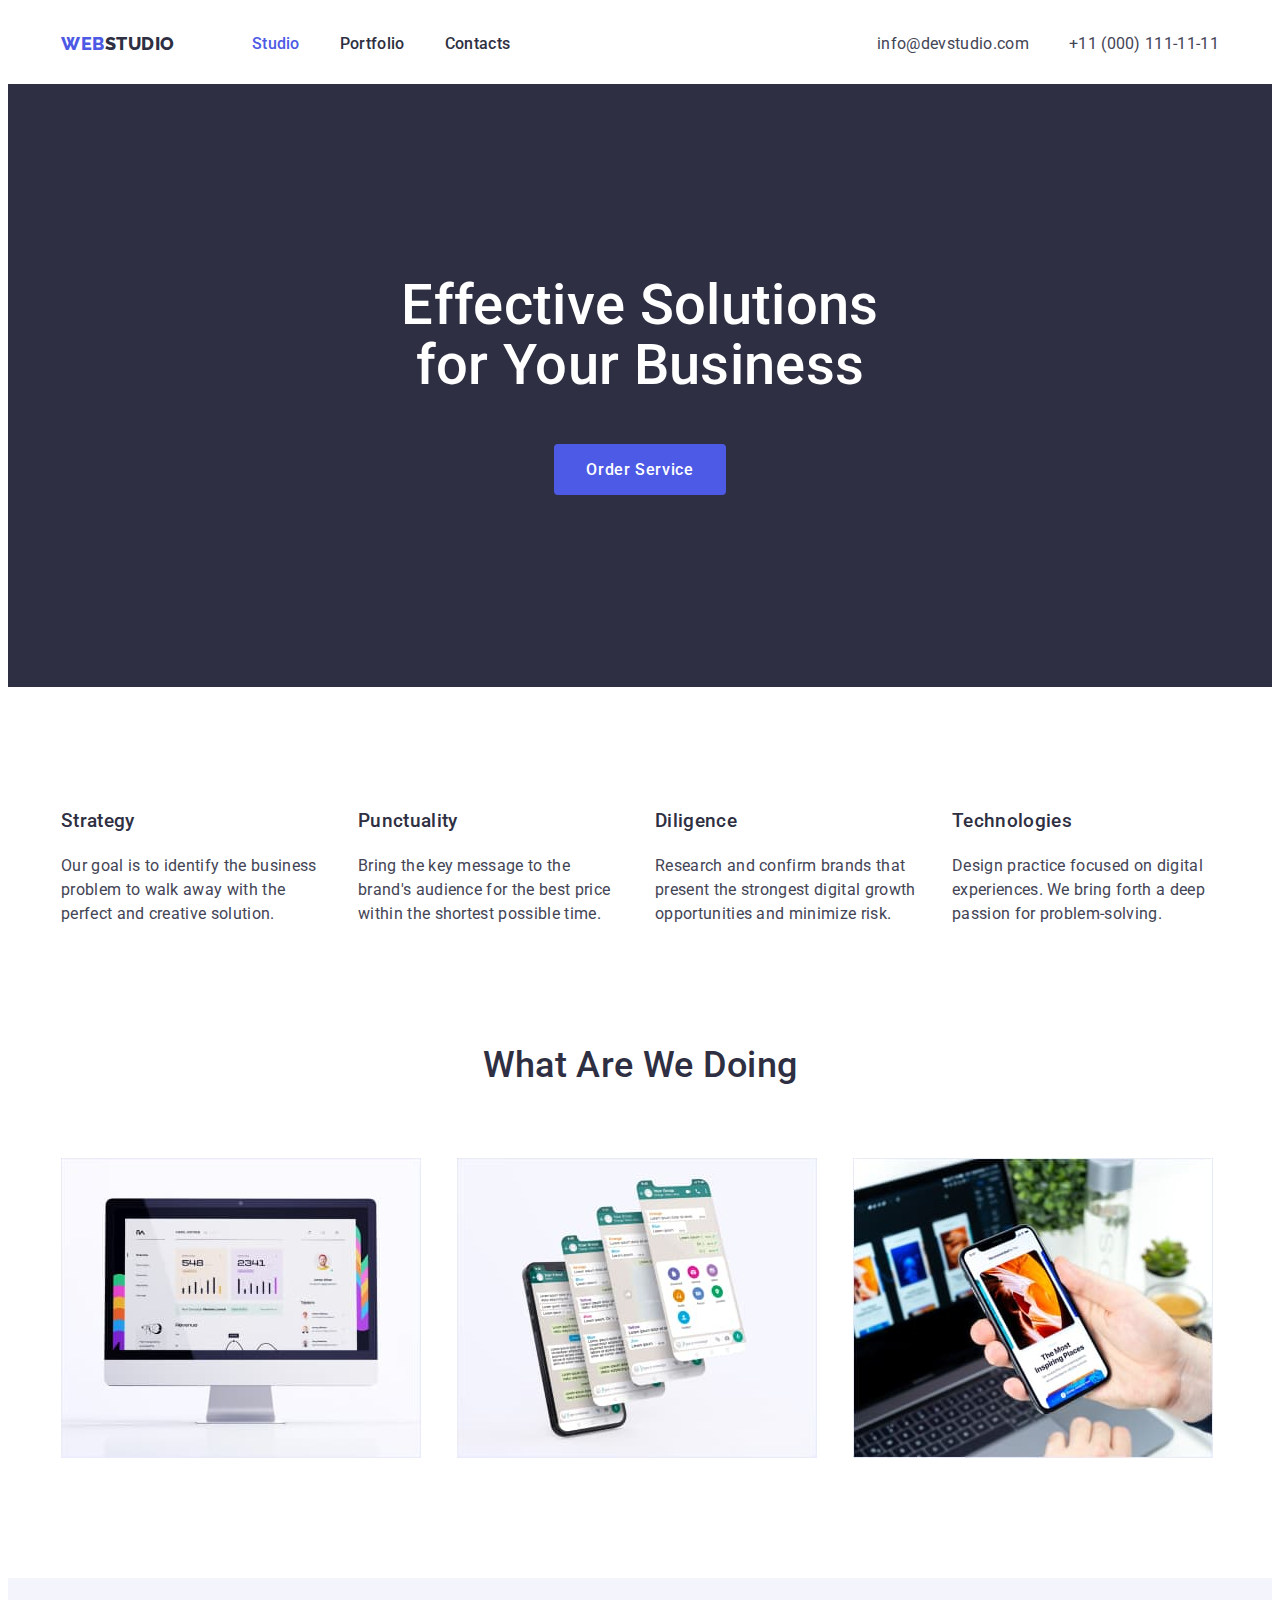
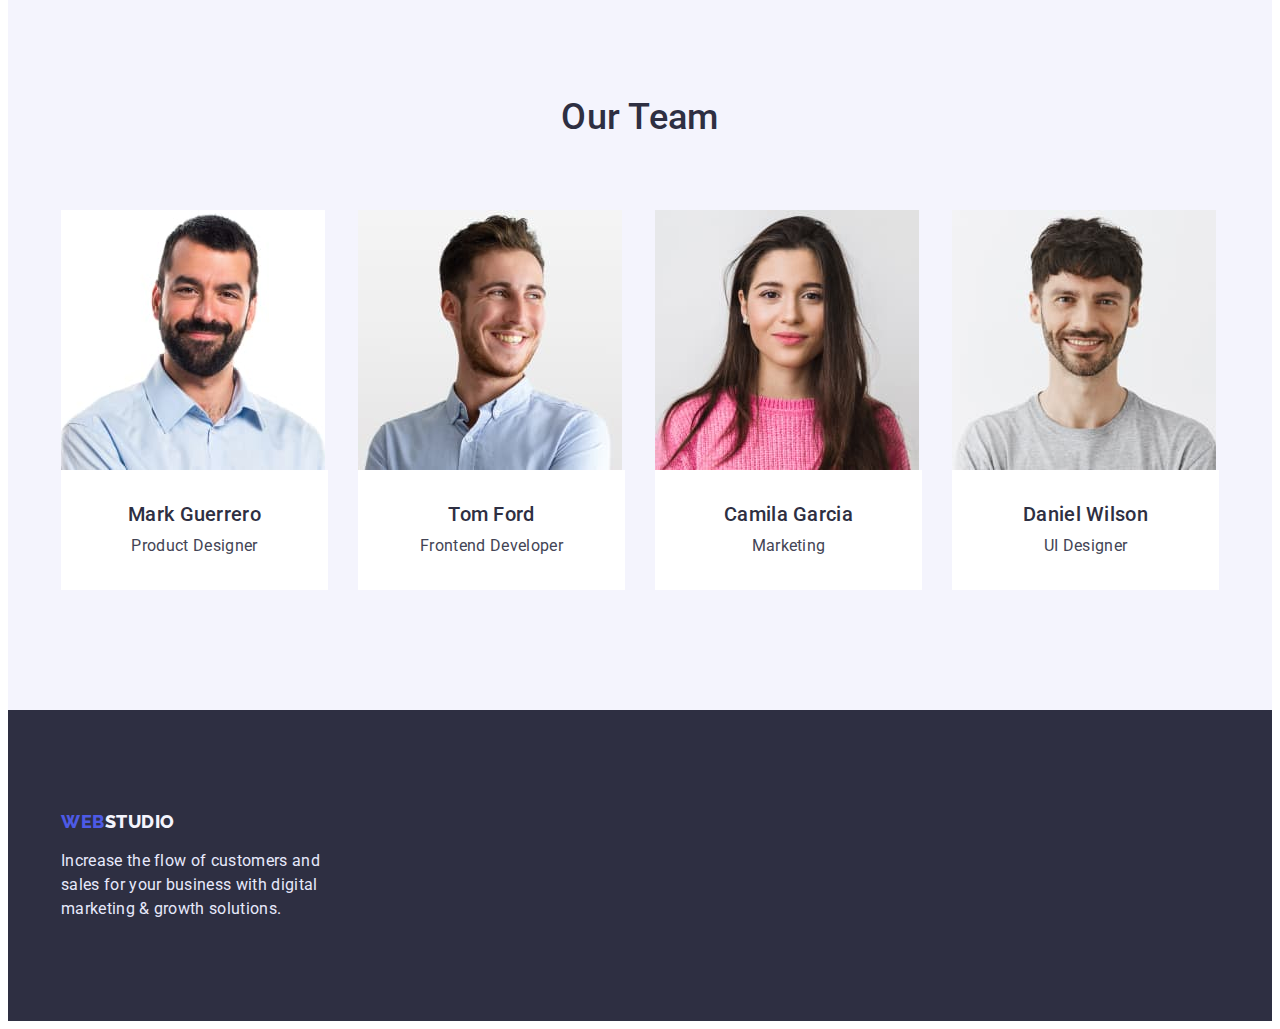
==== index.html @ cde4ec63 "Homework 3" ====
<!DOCTYPE html>
<html lang="en">
  <head>
    <meta charset="UTF-8" />
    <meta http-equiv="X-UA-Compatible" content="IE=edge" />
    <meta name="viewport" content="width=device-width, initial-scale=1.0" />
    <title>WebStudio</title>

    <link rel="preconnect" href="https://fonts.googleapis.com" />
    <link rel="preconnect" href="https://fonts.gstatic.com" crossorigin />
    <link
      href="https://fonts.googleapis.com/css2?family=Raleway:wght@800&family=Roboto:wght@400;500&display=swap"
      rel="stylesheet"
    />

    <link
      rel="stylesheet"
      href="https://cdnjs.cloudflare.com/ajax/libs/modern-normalize/1.1.0/modern-normalize.min.css"
      integrity="sha512-wpPYUAdjBVSE4KJnH1VR1HeZfpl1ub8YT/NKx4PuQ5NmX2tKuGu6U/JRp5y+Y8XG2tV+wKQpNHVUX03MfMFn9Q=="
      crossorigin="anonymous"
      referrerpolicy="no-referrer"
    />

    <link rel="stylesheet" href="./css/styles.css" />
  </head>
  <body>
    <header class="page-header">
      <div class="container">
        <nav class="site-nav">
          <a href="./index.html" class="logo-header link logo"
            ><span class="logo-accent">web</span>studio</a
          >

          <ul class="nav-list list">
            <li class="item"><a href="./index.html" class="nav-link current">Studio</a></li>
            <li class="item"><a href="./portfolio.html" class="nav-link">Portfolio</a></li>
            <li class="item"><a href="#" class="nav-link">Contacts</a></li>
          </ul>
        </nav>

        <ul class="contact-list list">
          <li class="item">
            <a href="mailto:info@devstudio.com" class="link">info@devstudio.com</a>
          </li>
          <li class="item">
            <a href="tel:+11(000)1111111" class="link">+11 (000) 111-11-11</a>
          </li>
        </ul>
      </div>
    </header>
    <main>
      <section class="hero">
        <div class="container">
          <h1 class="hero-title title">
            Effective Solutions <br />
            for Your Business
          </h1>
          <button type="button" class="hero-button btn">Order Service</button>
        </div>
      </section>

      <section class="studio-section features-section">
        <div class="container">
          <h2 class="visually-hidden title section-title">Our features</h2>

          <ul class="list features-list">
            <li class="item">
              <h3 class="title">Strategy</h3>
              <p>
                Our goal is to identify the business problem to walk away with the perfect and
                creative solution.
              </p>
            </li>
            <li class="item">
              <h3 class="title">Punctuality</h3>
              <p>
                Bring the key message to the brand's audience for the best price within the shortest
                possible time.
              </p>
            </li>
            <li class="item">
              <h3 class="title">Diligence</h3>
              <p>
                Research and confirm brands that present the strongest digital growth opportunities
                and minimize risk.
              </p>
            </li>
            <li class="item">
              <h3 class="title">Technologies</h3>
              <p>
                Design practice focused on digital experiences. We bring forth a deep passion for
                problem-solving.
              </p>
            </li>
          </ul>
        </div>
      </section>

      <section class="studio-section doings-section">
        <div class="container">
          <h2 class="title section-title">What are we doing</h2>

          <ul class="list doings-list">
            <li class="item">
              <div class="img-thumb">
                <img
                  class="img"
                  src="./images/pc-monitor.jpg"
                  alt="PC monitor with diagrams on it"
                  width="360"
                  height="300"
                />
              </div>
            </li>

            <li class="item">
              <div class="img-thumb">
                <img
                  class="img"
                  src="./images/smartphone-screens.jpg"
                  alt="A cascade of smartphone screens"
                  width="360"
                  height="300"
                />
              </div>
            </li>

            <li class="item">
              <div class="img-thumb">
                <img
                  class="img"
                  src="./images/smartphone.jpg"
                  alt="Hand with smartphone"
                  width="360"
                  height="300"
                />
              </div>
            </li>
          </ul>
        </div>
      </section>

      <section class="studio-section team-section">
        <div class="container">
          <h2 class="title section-title">Our Team</h2>
          <ul class="list team-list">
            <li class="item">
              <div class="img-thumb">
                <img
                  class="img"
                  src="./images/mark-guerrero.jpg"
                  alt="A man in blue shirt with dark short hair and beard"
                  width="264"
                  height="260"
                />
              </div>
              <div class="item-content">
                <h3 class="title">Mark Guerrero</h3>
                <p>Product Designer</p>
              </div>
            </li>
            <li class="item">
              <div class="img-thumb">
                <img
                  class="img"
                  src="./images/tom-ford.jpg"
                  alt="A man in blue shirt with dark short hair"
                  width="264"
                  height="260"
                />
              </div>
              <div class="item-content">
                <h3 class="title">Tom Ford</h3>
                <p>Frontend Developer</p>
              </div>
            </li>
            <li class="item">
              <div class="img-thumb">
                <img
                  class="img"
                  src="./images/camila-garcia.jpg"
                  alt="A girl in pink sweater with dark long hair"
                  width="264"
                  height="260"
                />
              </div>
              <div class="item-content">
                <h3 class="title">Camila Garcia</h3>
                <p>Marketing</p>
              </div>
            </li>
            <li class="item">
              <div class="img-thumb">
                <img
                  class="img"
                  src="./images/daniel-wilson.jpg"
                  alt="A man in grey t-shirt with dark short hair and beard"
                  width="264"
                  height="260"
                />
              </div>
              <div class="item-content">
                <h3 class="title">Daniel Wilson</h3>
                <p>UI Designer</p>
              </div>
            </li>
          </ul>
        </div>
      </section>
    </main>

    <footer class="footer">
      <div class="container">
        <div class="footer-content">
          <a href="./index.html" class="logo-footer link logo"
            ><span class="logo-accent">web</span>studio</a
          >
          <p class="footer-text">
            Increase the flow of customers and sales for your business with digital marketing &
            growth solutions.
          </p>
        </div>
      </div>
    </footer>
  </body>
</html>
---- css/styles.css ----
:root {
    --color-accent: #FFFFFF;
    --primary-brand: #4D5AE5;
    --dark: #2E2F42;
    --success: #31D0AA;
    --body-text: #434455;
    --subtle-text: #8E8F99;
    --accent: #E7E9FC;
    --light: #F4F4FD;
    --font-family-main: 'Roboto', sans-serif;
    --font-weight-medium: 500;
    --font-size-main: 16px;
    --font-size-medium: 20px;
    --font-size-large: 36px;
    --line-height-main: 1.5;
    --line-height-title: 1.11;
    --line-height-medium: 1.2;
}

body {
    font-family: var(--font-family-main);
    font-size: var(--font-size-main);
    line-height: var(--line-height-main);
    letter-spacing: 0.02em;

    background-color: var(--color-accent);
    color: var(--body-text);
}

p {
    margin: 0;
}

.container {
    max-width: 1158px;
    margin: 0 auto;
    padding: 0 15px;
}

.link {
    text-decoration: none;
}

.list {
    list-style: none;
    margin: 0;
    padding: 0;
}

.btn {
    cursor: pointer;
    letter-spacing: 0.04em;
}

.title {
    font-weight: var(--font-weight-medium);
    color: var(--dark);
    margin-top: 0;
}

.img {
    display: block;
    max-width: 100%;
    height: auto;
}

.page-header {
    padding-top: 24px;
    padding-bottom: 24px;
    border-bottom: 4px solid;
    border-radius: 2px;
    border-color: transparent;
}

.page-header > .container {
   display: flex;
}

.site-nav {
    display: flex;
}

.logo {
    font-family: 'Raleway', sans-serif;
    font-weight: 800;
    font-size: 18px;
    line-height: 1.33;
    letter-spacing: 0.03em;
    text-transform: uppercase;
}

.logo-header {
    color: var(--dark);
}

.logo-accent {
    color: var(--primary-brand);
}
.nav-list {
    margin-left: 77px;
    display: flex;
}

.nav-link {
    font-weight: var(--font-weight-medium);
    color: var(--dark);
    text-decoration: none;
}

.nav-list > .item:not(:first-child) {
    margin-left: 40px;
}

.nav-link:hover,
.nav-link:focus {
    color: var(--body-text);
}

.nav-link:active {
    color: var(--primary-brand);
}

.nav-link.current {
    color: var(--primary-brand);
}

.contact-list {
    margin-left: auto;
    display: flex;
}

.contact-list .link {
    color: var(--body-text);
}

.contact-list > .item:not(:first-child) {
    margin-left: 40px;
}

.contact-list .link:hover,
.contact-list .link:focus {
    color: var(--primary-brand);
}

.hero {
    background-color: var(--dark);
    padding-top: 192px;
    padding-bottom: 192px;
    text-align: center;
}

.hero-title {
    font-size: 56px;
    line-height: 1.07;

    color: var(--color-accent);

    margin-bottom: 48px;
}

.hero-button {
    font-family: var(--font-family-main);
    font-size: var(--font-size-main);
    font-weight: var(--font-weight-medium);
    line-height: 1.19;
    text-align: center;

    background-color: var(--primary-brand);
    color: var(--color-accent);

    border: 0;
    border-radius: 4px;
    min-width: 170px;
    padding: 16px 32px;
}

.hero-button:hover,
.hero-button:focus {
    background-color: var(--primary-brand);
}

.hero-button:active {
    background-color: #404BBF;
}

.studio-section {
    padding-top: 120px;
    padding-bottom: 120px;
}

.studio-section:nth-child(2) {
    padding-top: 120px;
    padding-bottom: 0;
}

.section-title {
    font-size: var(--font-size-large);
    line-height: var(--line-height-title);
    text-align: center;
    text-transform: capitalize;
    margin-bottom: 72px
}

.features-list {
    margin-left: -30px;
    display: flex;
    justify-content: center;
    flex-wrap: wrap;
}

.features-list > .item {
    flex-basis: calc(100%/4 - 30px);
    margin-left: 30px;
}

.visually-hidden {
    position: absolute;
    width: 1px;
    height: 1px;
    margin: -1px;
    border: 0;
    padding: 0;
    clip: rect(0 0 0 0);
    overflow: hidden;
}

.item-content > .title {
    font-size: var(--font-size-medium);
    line-height: var(--line-height-medium);
    margin-bottom: 8px;
}

.doings-list {
    margin-left: -30px;
    justify-content: center;
    display: flex;
    flex-wrap: wrap;
}

.doings-list > .item {
    flex-basis: calc(100%/3 - 30px);
    margin-left: 30px;
    
}

.team-section {
    background-color: var(--light);
    margin-bottom: 0;
}

.team-list {
    margin-left: -30px;
    display: flex;
    justify-content: center;
    flex-wrap: wrap;
}
.team-list > .item {
    flex-basis: calc(100%/4 - 30px);
    margin-left: 30px;
}

.item-content {
    text-align: center;
    background-color: var(--color-accent);
    padding: 32px 16px;
}
.portfolio-section {
    padding-top: 96px;
}

.portfolio-list,
.filter-list {
    margin-left: -30px;
    display: flex;
    flex-wrap: wrap;
    justify-content: center;
}

.filter-list {
    margin-bottom: 72px;
}


.filter-list >.item {
    margin-left: 30px;
}

.portfolio-list > .item {
    flex-basis: calc(100%/3 - 30px);
    margin-left: 30px;
    margin-bottom: 48px;
    border-bottom: 0.5px solid var(--light);
}

.filter-btn {
    font-family: var(--font-family-main);
    font-size: var(--font-size-main);
    font-weight: var(--font-weight-medium);
    line-height: var(--line-height-main);
    text-align: center;

    border: 1px solid var(--accent);
    border-radius: 4px;
    padding: 12px 24px;
    display: flex;
    flex-basis: calc(100%/5 - 30px);

    background-color: var(--light);
    color: var(--primary-brand);
}

.filter-btn:hover,
.filter-btn:focus {
    background-color: var(--primary-brand);
    color: var(--color-accent);
}

.portfolio-link > .item-content {
    text-align: left;
}

.portfolio-link .text {
    color: var(--body-text);
}

/*.portfolio-link > .descr {
    color: var(--light);
}

.portfolio-link > .descr:hover {
    background-color: var(--primary-brand);
}*/

.footer {
    background-color: var(--dark);
    padding-top: 100px;
    padding-bottom: 100px;
}

.footer-content {
    max-width: 264px;
}

.logo-footer {
    display: block;
    color: var(--light);
    margin-bottom: 16px;
}

.footer-text {
    color: var(--accent);
}
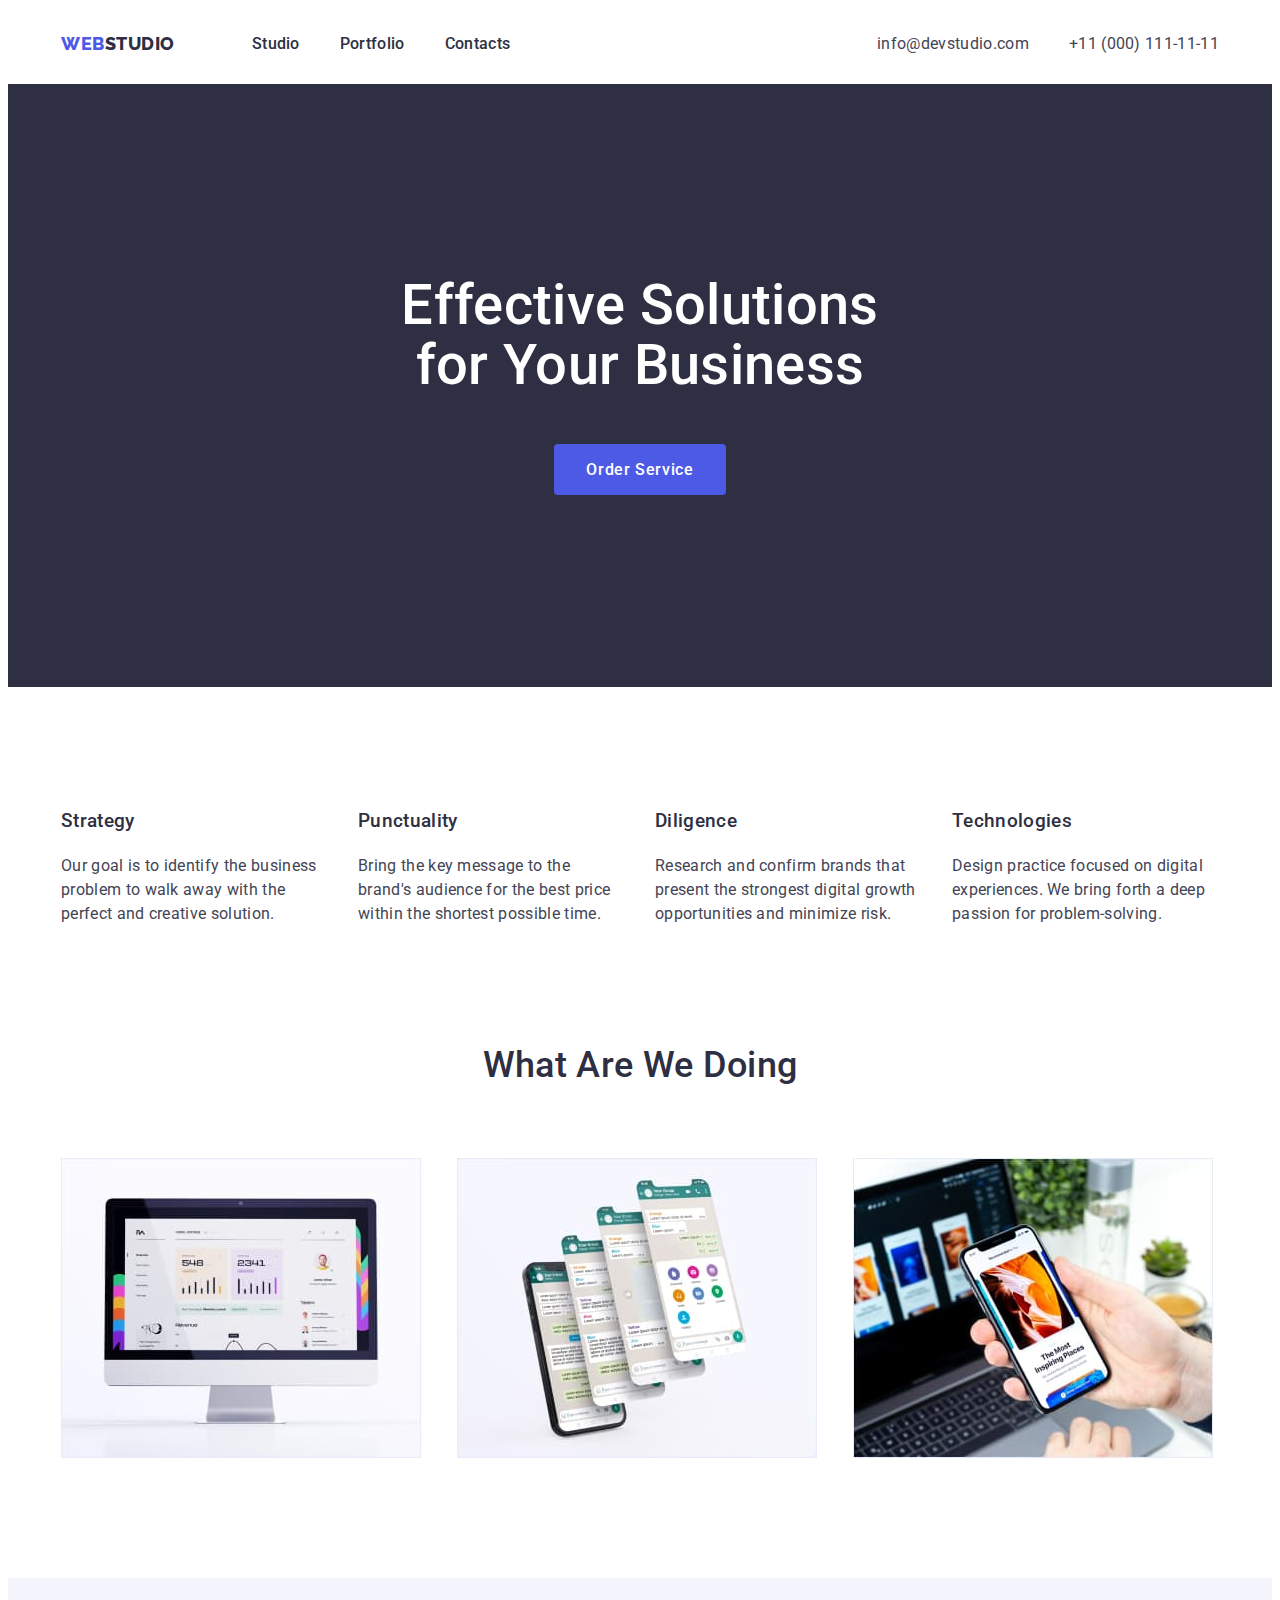
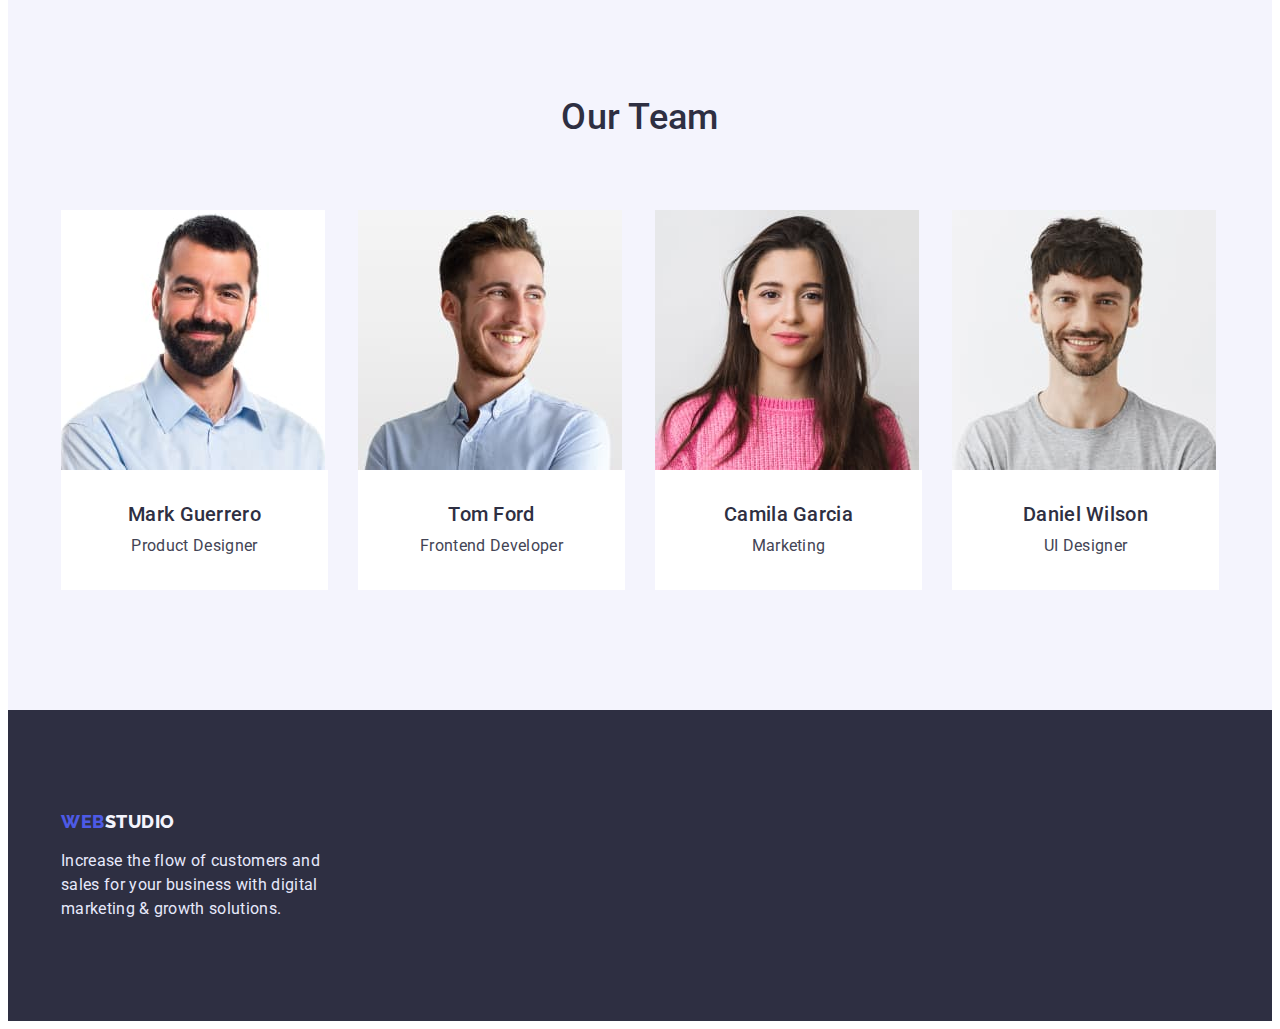
==== commit 20a701df: "Homework 3" ====
--- a/index.html
+++ b/index.html
@@ -31,14 +31,14 @@
             ><span class="logo-accent">web</span>studio</a
           >
 
-          <ul class="nav-list list">
-            <li class="item"><a href="./index.html" class="nav-link current">Studio</a></li>
-            <li class="item"><a href="./portfolio.html" class="nav-link">Portfolio</a></li>
-            <li class="item"><a href="#" class="nav-link">Contacts</a></li>
+          <ul class="nav-list">
+            <li class="item"><a href="./index.html" class="link">Studio</a></li>
+            <li class="item"><a href="./portfolio.html" class="link">Portfolio</a></li>
+            <li class="item"><a href="#" class="link">Contacts</a></li>
           </ul>
         </nav>
 
-        <ul class="contact-list list">
+        <ul class="contact-list">
           <li class="item">
             <a href="mailto:info@devstudio.com" class="link">info@devstudio.com</a>
           </li>
@@ -49,7 +49,7 @@
       </div>
     </header>
     <main>
-      <section class="hero">
+      <section class="hero section">
         <div class="container">
           <h1 class="hero-title title">
             Effective Solutions <br />
@@ -59,7 +59,7 @@
         </div>
       </section>
 
-      <section class="studio-section features-section">
+      <section class="section">
         <div class="container">
           <h2 class="visually-hidden title section-title">Our features</h2>
 
@@ -96,13 +96,13 @@
         </div>
       </section>
 
-      <section class="studio-section doings-section">
+      <section class="section">
         <div class="container">
           <h2 class="title section-title">What are we doing</h2>
 
           <ul class="list doings-list">
             <li class="item">
-              <div class="img-thumb">
+              <div class="item-thumb">
                 <img
                   class="img"
                   src="./images/pc-monitor.jpg"
@@ -114,7 +114,7 @@
             </li>
 
             <li class="item">
-              <div class="img-thumb">
+              <div class="item-thumb">
                 <img
                   class="img"
                   src="./images/smartphone-screens.jpg"
@@ -126,7 +126,7 @@
             </li>
 
             <li class="item">
-              <div class="img-thumb">
+              <div class="item-thumb">
                 <img
                   class="img"
                   src="./images/smartphone.jpg"
@@ -140,12 +140,12 @@
         </div>
       </section>
 
-      <section class="studio-section team-section">
+      <section class="section team-section">
         <div class="container">
           <h2 class="title section-title">Our Team</h2>
           <ul class="list team-list">
             <li class="item">
-              <div class="img-thumb">
+              <div class="item-thumb">
                 <img
                   class="img"
                   src="./images/mark-guerrero.jpg"
@@ -160,7 +160,7 @@
               </div>
             </li>
             <li class="item">
-              <div class="img-thumb">
+              <div class="item-thumb">
                 <img
                   class="img"
                   src="./images/tom-ford.jpg"
@@ -175,7 +175,7 @@
               </div>
             </li>
             <li class="item">
-              <div class="img-thumb">
+              <div class="item-thumb">
                 <img
                   class="img"
                   src="./images/camila-garcia.jpg"
@@ -190,7 +190,7 @@
               </div>
             </li>
             <li class="item">
-              <div class="img-thumb">
+              <div class="item-thumb">
                 <img
                   class="img"
                   src="./images/daniel-wilson.jpg"
--- a/css/styles.css
+++ b/css/styles.css
@@ -15,6 +15,7 @@
     --line-height-main: 1.5;
     --line-height-title: 1.11;
     --line-height-medium: 1.2;
+    --list-left-gap: 30px;
 }
 
 body {
@@ -31,6 +32,12 @@
     margin: 0;
 }
 
+ul {
+    list-style: none;
+    margin: 0;
+    padding: 0;
+}
+
 .container {
     max-width: 1158px;
     margin: 0 auto;
@@ -39,12 +46,6 @@
 
 .link {
     text-decoration: none;
-}
-
-.list {
-    list-style: none;
-    margin: 0;
-    padding: 0;
 }
 
 .btn {
@@ -101,26 +102,22 @@
     display: flex;
 }
 
-.nav-link {
+.nav-list > .item:not(:first-child),
+.contact-list >.item:not(:first-child) {
+    margin-left: 40px;
+}
+
+.nav-list .link {
     font-weight: var(--font-weight-medium);
     color: var(--dark);
-    text-decoration: none;
-}
-
-.nav-list > .item:not(:first-child) {
-    margin-left: 40px;
-}
-
-.nav-link:hover,
-.nav-link:focus {
+}
+
+.nav-list .link:hover,
+.nav-list .link:focus {
     color: var(--body-text);
 }
 
-.nav-link:active {
-    color: var(--primary-brand);
-}
-
-.nav-link.current {
+.nav-list .link:active {
     color: var(--primary-brand);
 }
 
@@ -131,10 +128,6 @@
 
 .contact-list .link {
     color: var(--body-text);
-}
-
-.contact-list > .item:not(:first-child) {
-    margin-left: 40px;
 }
 
 .contact-list .link:hover,
@@ -142,23 +135,39 @@
     color: var(--primary-brand);
 }
 
+.section {
+    padding-top: 120px;
+    padding-bottom: 120px;
+}
+
+.section:nth-child(2) {
+    padding-bottom: 0;
+}
+
 .hero {
-    background-color: var(--dark);
     padding-top: 192px;
     padding-bottom: 192px;
+
+    background-color: var(--dark);
+    
     text-align: center;
 }
 
 .hero-title {
+    margin-bottom: 48px;
+
     font-size: 56px;
     line-height: 1.07;
 
     color: var(--color-accent);
-
-    margin-bottom: 48px;
 }
 
 .hero-button {
+    min-width: 170px;
+    padding: 16px 32px;
+    border: 0;
+    border-radius: 4px;
+    
     font-family: var(--font-family-main);
     font-size: var(--font-size-main);
     font-weight: var(--font-weight-medium);
@@ -167,11 +176,6 @@
 
     background-color: var(--primary-brand);
     color: var(--color-accent);
-
-    border: 0;
-    border-radius: 4px;
-    min-width: 170px;
-    padding: 16px 32px;
 }
 
 .hero-button:hover,
@@ -183,34 +187,12 @@
     background-color: #404BBF;
 }
 
-.studio-section {
-    padding-top: 120px;
-    padding-bottom: 120px;
-}
-
-.studio-section:nth-child(2) {
-    padding-top: 120px;
-    padding-bottom: 0;
-}
-
 .section-title {
     font-size: var(--font-size-large);
     line-height: var(--line-height-title);
     text-align: center;
     text-transform: capitalize;
     margin-bottom: 72px
-}
-
-.features-list {
-    margin-left: -30px;
-    display: flex;
-    justify-content: center;
-    flex-wrap: wrap;
-}
-
-.features-list > .item {
-    flex-basis: calc(100%/4 - 30px);
-    margin-left: 30px;
 }
 
 .visually-hidden {
@@ -224,87 +206,83 @@
     overflow: hidden;
 }
 
+.list {
+    display: flex;
+    flex-wrap: wrap;
+    justify-content: center;
+    margin-left: calc(-1 * var(--list-left-gap));
+}
+
+.features-list > .item {
+    flex-basis: calc(100%/4 - var(--list-left-gap));
+    margin-left: var(--list-left-gap);
+}
+
+.doings-list > .item {
+    flex-basis: calc(100%/3 - var(--list-left-gap));
+    margin-left: var(--list-left-gap);
+}
+
+.team-section {
+    margin-bottom: 0;
+
+    background-color: var(--light);
+}
+
+.team-list > .item {
+    flex-basis: calc(100%/4 - var(--list-left-gap));
+    margin-left: var(--list-left-gap);
+}
+
+.item-content {
+    padding-top: 32px;
+    padding-right: 16px;
+    padding-bottom: 32px;
+    padding-left: 16px;
+
+    text-align: center;
+    background-color: var(--color-accent);
+}
+
 .item-content > .title {
+    margin-bottom: 8px;
+
     font-size: var(--font-size-medium);
     line-height: var(--line-height-medium);
-    margin-bottom: 8px;
-}
-
-.doings-list {
-    margin-left: -30px;
-    justify-content: center;
-    display: flex;
-    flex-wrap: wrap;
-}
-
-.doings-list > .item {
-    flex-basis: calc(100%/3 - 30px);
-    margin-left: 30px;
-    
-}
-
-.team-section {
-    background-color: var(--light);
-    margin-bottom: 0;
-}
-
-.team-list {
-    margin-left: -30px;
-    display: flex;
-    justify-content: center;
-    flex-wrap: wrap;
-}
-.team-list > .item {
-    flex-basis: calc(100%/4 - 30px);
-    margin-left: 30px;
-}
-
-.item-content {
-    text-align: center;
-    background-color: var(--color-accent);
-    padding: 32px 16px;
-}
+}
+
 .portfolio-section {
     padding-top: 96px;
 }
 
-.portfolio-list,
-.filter-list {
-    margin-left: -30px;
-    display: flex;
-    flex-wrap: wrap;
-    justify-content: center;
-}
-
 .filter-list {
     margin-bottom: 72px;
 }
 
-
 .filter-list >.item {
-    margin-left: 30px;
+    margin-left: var(--list-left-gap);
 }
 
 .portfolio-list > .item {
-    flex-basis: calc(100%/3 - 30px);
-    margin-left: 30px;
+    flex-basis: calc(100%/3 - var(--list-left-gap));
+    margin-left: var(--list-left-gap);
     margin-bottom: 48px;
     border-bottom: 0.5px solid var(--light);
 }
 
 .filter-btn {
+    display: flex;
+    flex-basis: calc(100%/5 - var(--list-left-gap));
+    border: 1px solid var(--accent);
+    border-radius: 4px;
+    padding: 12px 24px;
+
     font-family: var(--font-family-main);
     font-size: var(--font-size-main);
     font-weight: var(--font-weight-medium);
     line-height: var(--line-height-main);
     text-align: center;
 
-    border: 1px solid var(--accent);
-    border-radius: 4px;
-    padding: 12px 24px;
-    display: flex;
-    flex-basis: calc(100%/5 - 30px);
-
     background-color: var(--light);
     color: var(--primary-brand);
 }
@@ -323,18 +301,19 @@
     color: var(--body-text);
 }
 
-/*.portfolio-link > .descr {
+/*.portfolio-link > hover-text {
     color: var(--light);
 }
 
-.portfolio-link > .descr:hover {
+.portfolio-link > hover-text:hover {
     background-color: var(--primary-brand);
 }*/
 
 .footer {
-    background-color: var(--dark);
     padding-top: 100px;
     padding-bottom: 100px;
+
+    background-color: var(--dark);
 }
 
 .footer-content {
@@ -343,8 +322,9 @@
 
 .logo-footer {
     display: block;
+    margin-bottom: 16px;
+
     color: var(--light);
-    margin-bottom: 16px;
 }
 
 .footer-text {
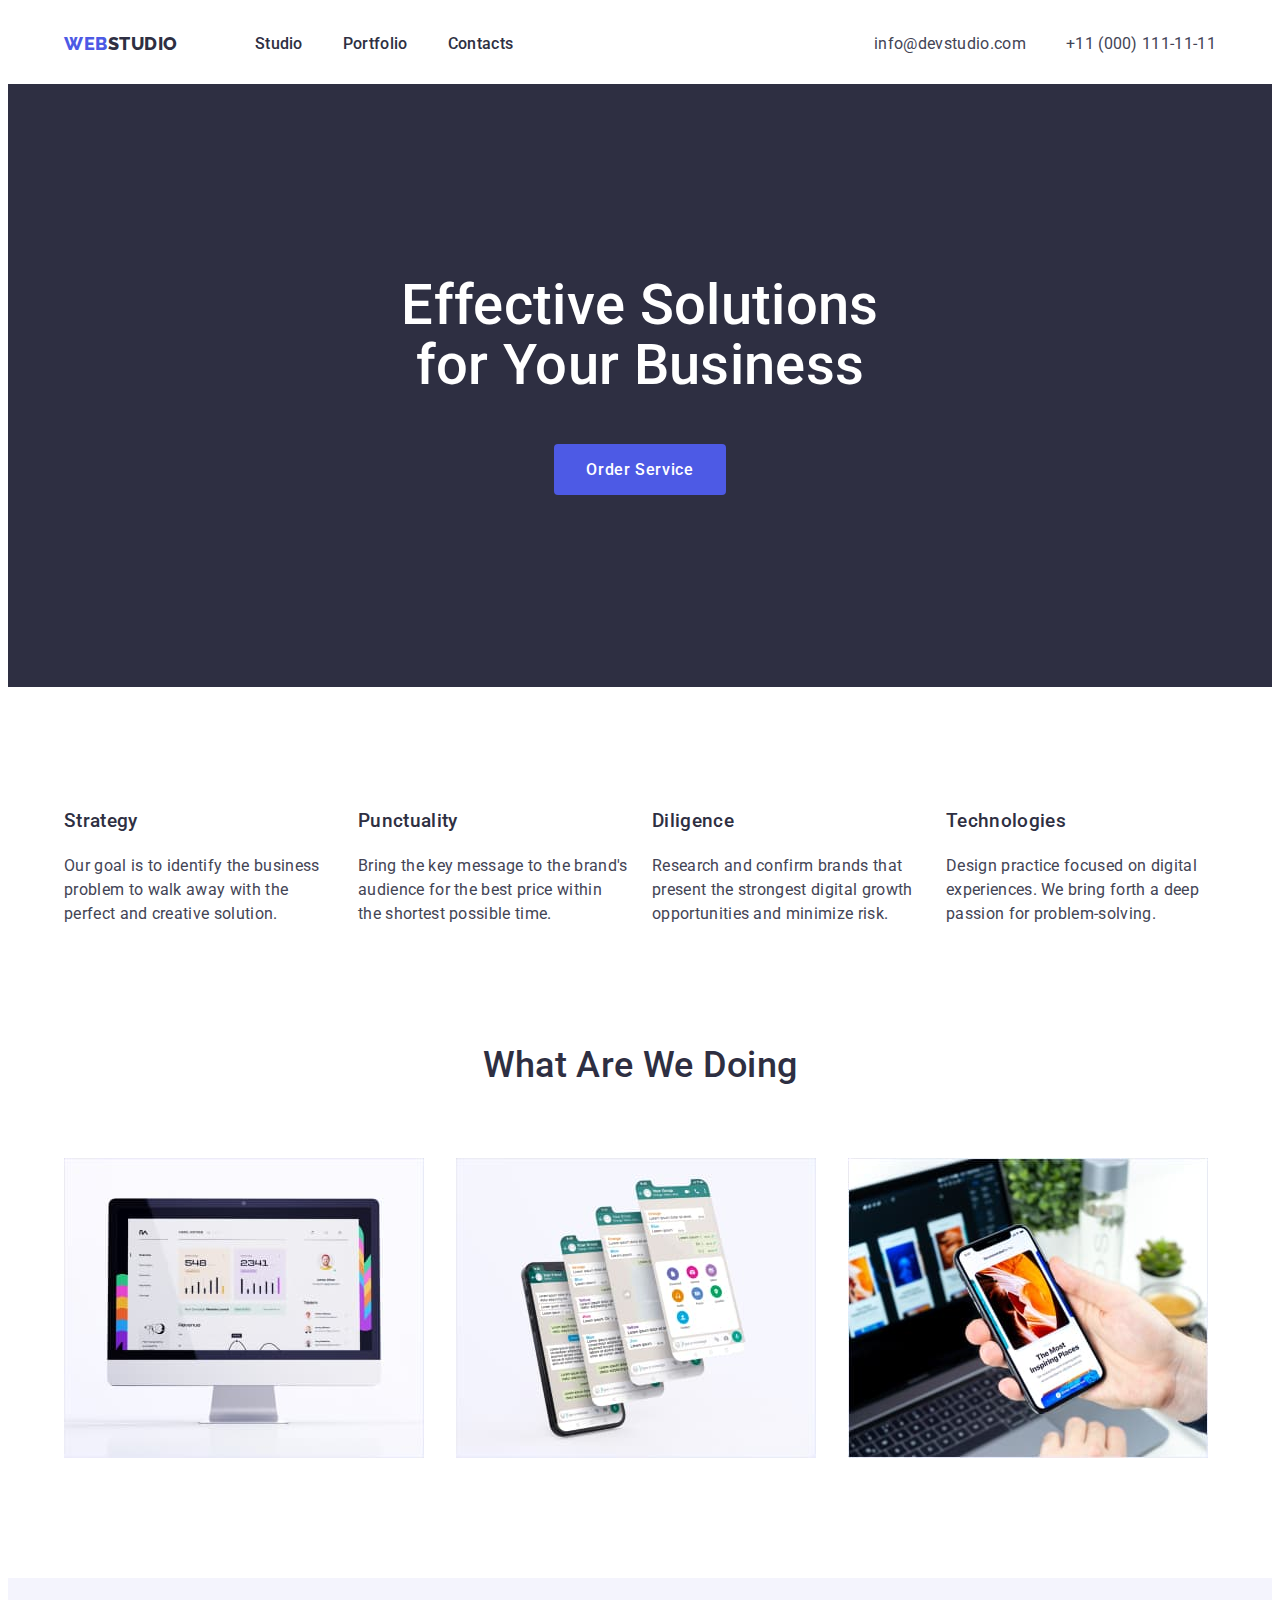
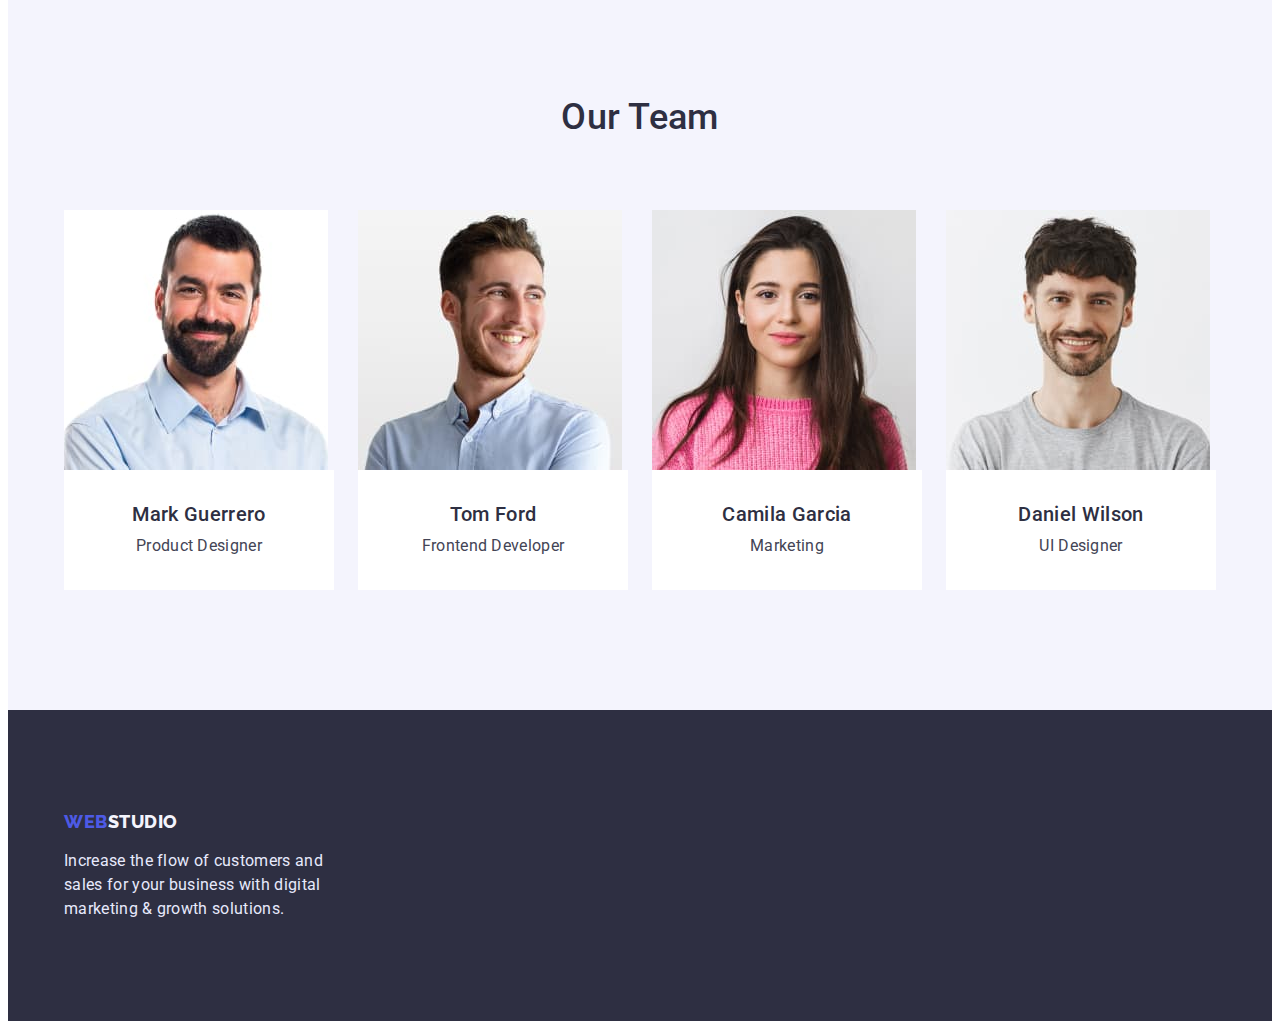
==== commit 98aaefca: "Homework 3" ====
--- a/index.html
+++ b/index.html
@@ -48,8 +48,8 @@
         </ul>
       </div>
     </header>
-    <main>
-      <section class="hero section">
+    <main class="main">
+      <section class="hero">
         <div class="container">
           <h1 class="hero-title title">
             Effective Solutions <br />
@@ -63,7 +63,7 @@
         <div class="container">
           <h2 class="visually-hidden title section-title">Our features</h2>
 
-          <ul class="list features-list">
+          <ul class="features-list list">
             <li class="item">
               <h3 class="title">Strategy</h3>
               <p>
@@ -140,7 +140,7 @@
         </div>
       </section>
 
-      <section class="section team-section">
+      <section class="team-section section">
         <div class="container">
           <h2 class="title section-title">Our Team</h2>
           <ul class="list team-list">
--- a/css/styles.css
+++ b/css/styles.css
@@ -15,7 +15,7 @@
     --line-height-main: 1.5;
     --line-height-title: 1.11;
     --line-height-medium: 1.2;
-    --list-left-gap: 30px;
+    --list-left-gap: 24px;
 }
 
 body {
@@ -39,9 +39,9 @@
 }
 
 .container {
-    max-width: 1158px;
+    max-width: 1152px;
     margin: 0 auto;
-    padding: 0 15px;
+    padding: 0 12px;
 }
 
 .link {
@@ -66,8 +66,6 @@
 }
 
 .page-header {
-    padding-top: 24px;
-    padding-bottom: 24px;
     border-bottom: 4px solid;
     border-radius: 2px;
     border-color: transparent;
@@ -75,10 +73,12 @@
 
 .page-header > .container {
    display: flex;
+   flex-wrap: wrap;
 }
 
 .site-nav {
     display: flex;
+    flex-wrap: wrap;
 }
 
 .logo {
@@ -91,6 +91,10 @@
 }
 
 .logo-header {
+    display: block;
+    padding-top: 24px;
+    padding-bottom: 24px;
+
     color: var(--dark);
 }
 
@@ -98,16 +102,21 @@
     color: var(--primary-brand);
 }
 .nav-list {
+    display: flex;
+    flex-wrap: wrap;
     margin-left: 77px;
-    display: flex;
 }
 
 .nav-list > .item:not(:first-child),
-.contact-list >.item:not(:first-child) {
+.contact-list > .item:not(:first-child) {
     margin-left: 40px;
 }
 
 .nav-list .link {
+    display: block;
+    padding-top: 24px;
+    padding-bottom: 24px;
+
     font-weight: var(--font-weight-medium);
     color: var(--dark);
 }
@@ -122,11 +131,16 @@
 }
 
 .contact-list {
+    display: flex;
+    flex-wrap: wrap;
     margin-left: auto;
-    display: flex;
 }
 
 .contact-list .link {
+    display: block;
+    padding-top: 24px;
+    padding-bottom: 24px;
+
     color: var(--body-text);
 }
 
@@ -135,6 +149,15 @@
     color: var(--primary-brand);
 }
 
+.hero {
+    padding-top: 192px;
+    padding-bottom: 192px;
+
+    background-color: var(--dark);
+
+    text-align: center;
+}
+
 .section {
     padding-top: 120px;
     padding-bottom: 120px;
@@ -142,15 +165,6 @@
 
 .section:nth-child(2) {
     padding-bottom: 0;
-}
-
-.hero {
-    padding-top: 192px;
-    padding-bottom: 192px;
-
-    background-color: var(--dark);
-    
-    text-align: center;
 }
 
 .hero-title {
@@ -224,8 +238,6 @@
 }
 
 .team-section {
-    margin-bottom: 0;
-
     background-color: var(--light);
 }
 
@@ -256,23 +268,17 @@
 }
 
 .filter-list {
+    display: flex;
+    flex-wrap: wrap;
+    justify-content: center;
     margin-bottom: 72px;
 }
 
-.filter-list >.item {
-    margin-left: var(--list-left-gap);
-}
-
-.portfolio-list > .item {
-    flex-basis: calc(100%/3 - var(--list-left-gap));
-    margin-left: var(--list-left-gap);
-    margin-bottom: 48px;
-    border-bottom: 0.5px solid var(--light);
+.filter-list > .item:not(:first-child) {
+    margin-left: var(--list-left-gap);
 }
 
 .filter-btn {
-    display: flex;
-    flex-basis: calc(100%/5 - var(--list-left-gap));
     border: 1px solid var(--accent);
     border-radius: 4px;
     padding: 12px 24px;
@@ -293,8 +299,17 @@
     color: var(--color-accent);
 }
 
+.portfolio-list > .item {
+    flex-basis: calc(100%/3 - var(--list-left-gap));
+    margin-left: var(--list-left-gap);
+    margin-bottom: 48px;
+}
+
 .portfolio-link > .item-content {
     text-align: left;
+    border-right: 0.5px solid var(--light);
+    border-bottom: 0.5px solid var(--light);
+    border-left: 0.5px solid var(--light);
 }
 
 .portfolio-link .text {
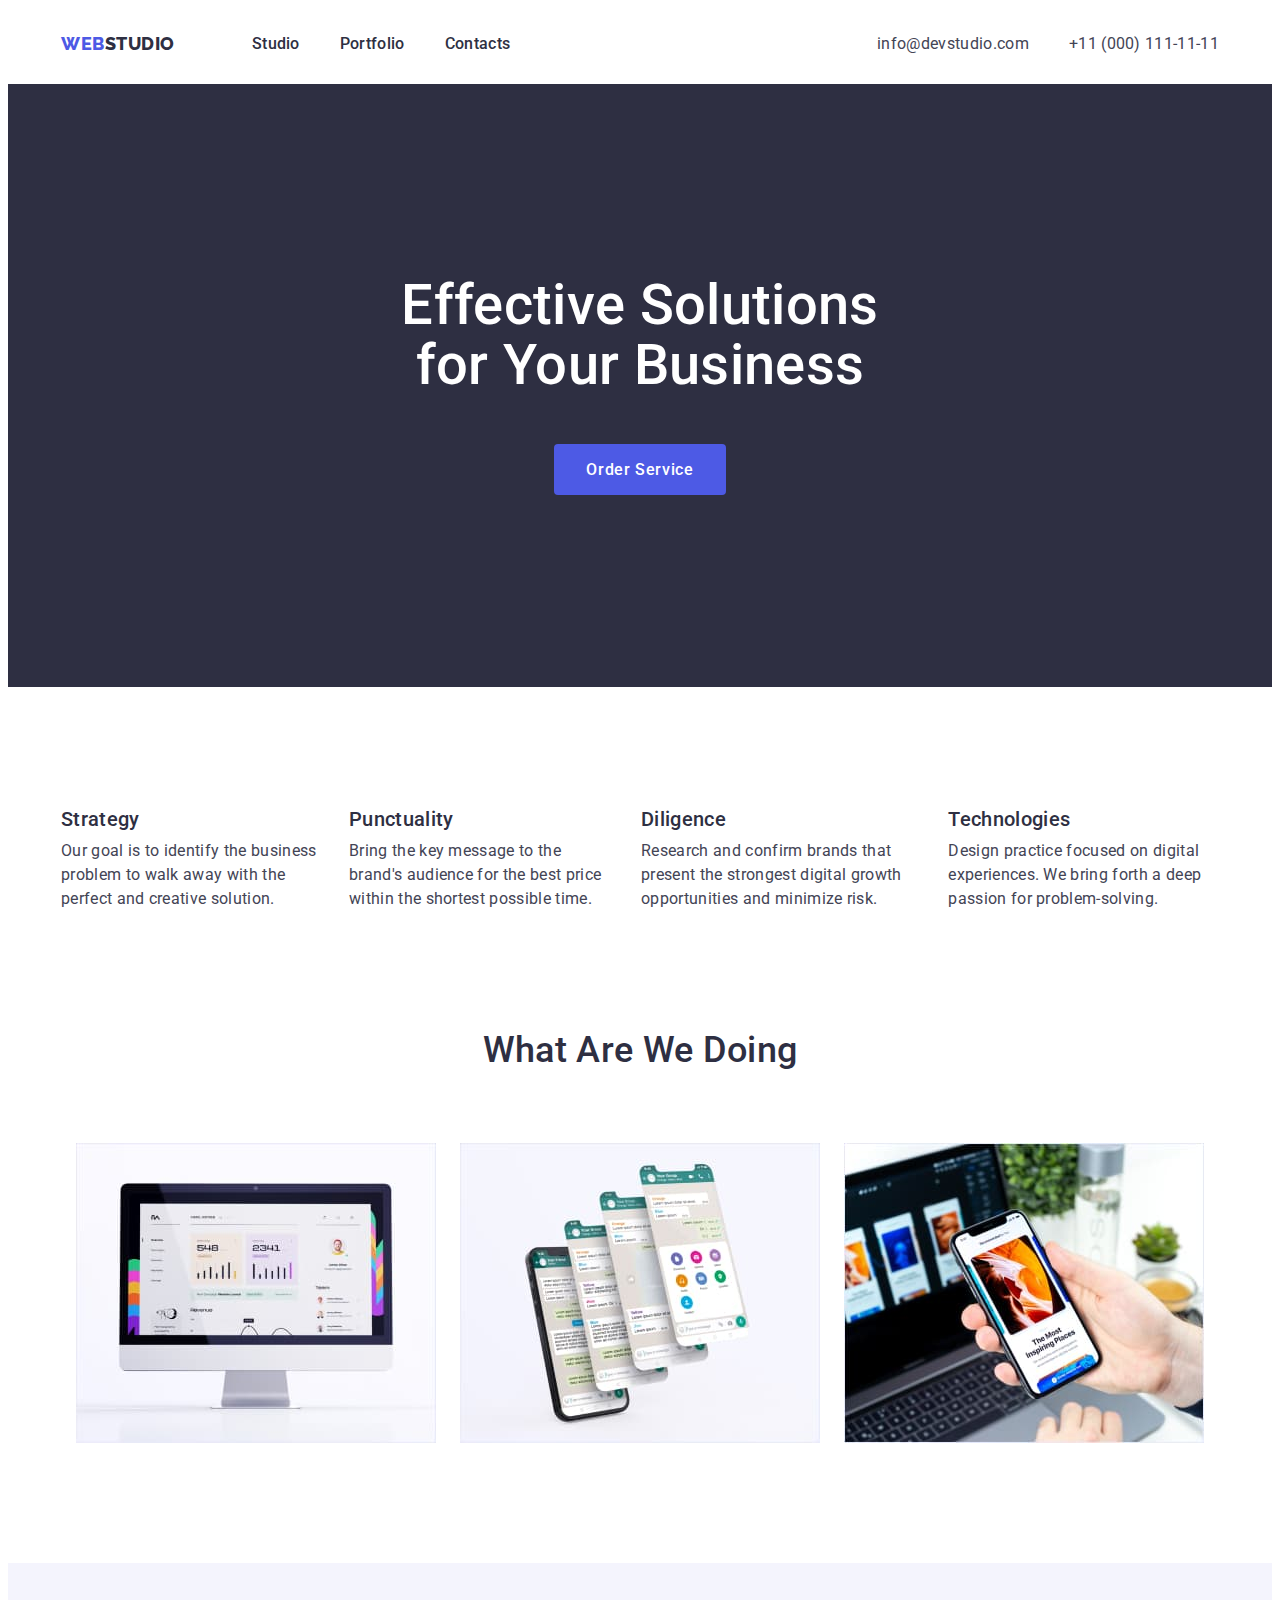
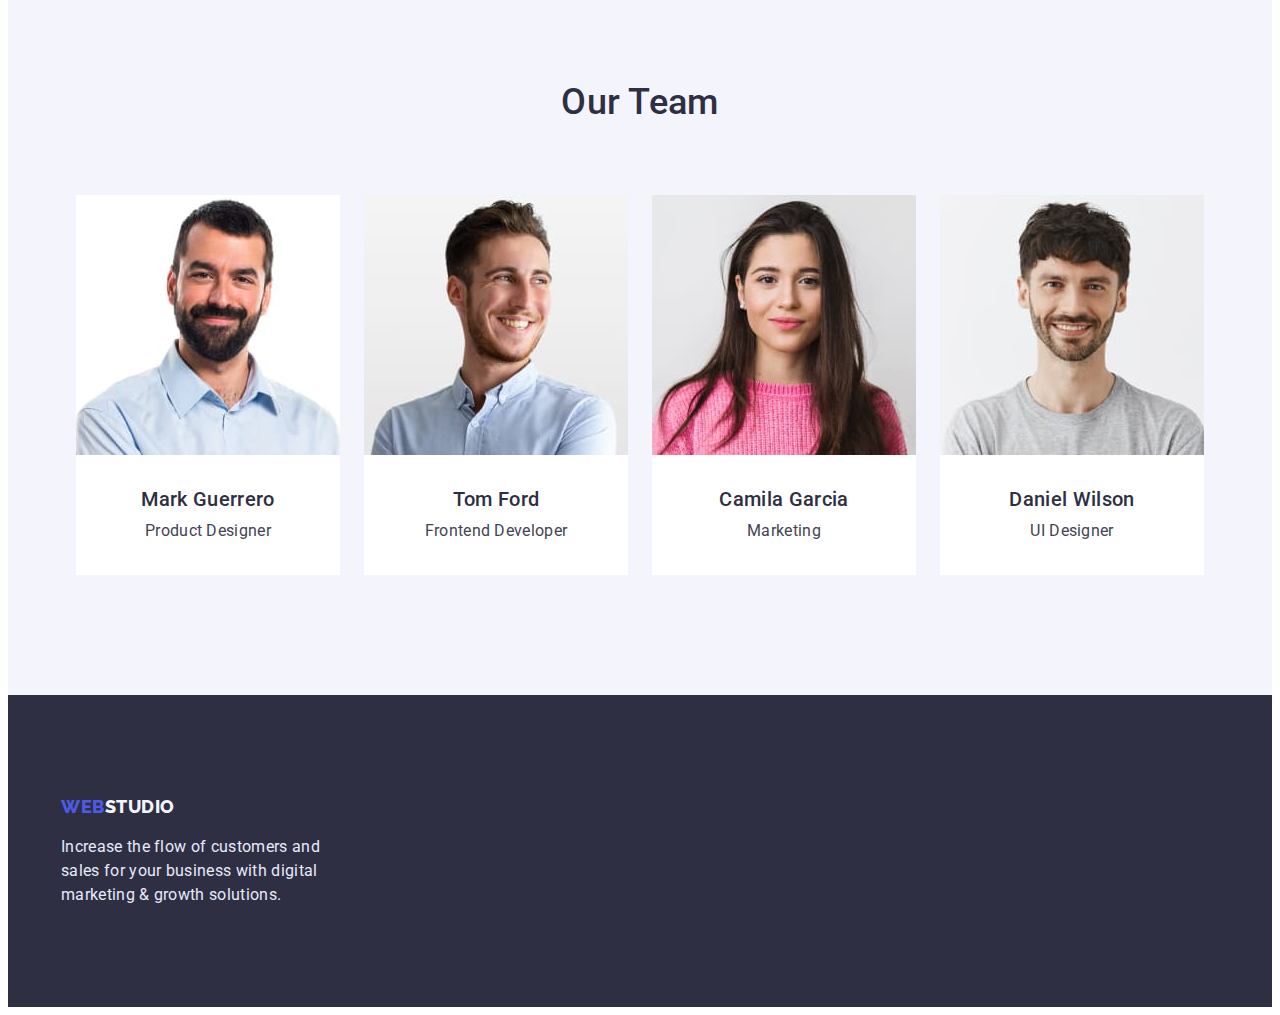
==== commit 254ae2af: "Homework 3" ====
--- a/index.html
+++ b/index.html
@@ -63,7 +63,7 @@
         <div class="container">
           <h2 class="visually-hidden title section-title">Our features</h2>
 
-          <ul class="features-list list">
+          <ul class="list features-list">
             <li class="item">
               <h3 class="title">Strategy</h3>
               <p>
--- a/css/styles.css
+++ b/css/styles.css
@@ -15,7 +15,7 @@
     --line-height-main: 1.5;
     --line-height-title: 1.11;
     --line-height-medium: 1.2;
-    --list-left-gap: 24px;
+    --gap: 24px;
 }
 
 body {
@@ -39,9 +39,9 @@
 }
 
 .container {
-    max-width: 1152px;
+    max-width: 1158px;
     margin: 0 auto;
-    padding: 0 12px;
+    padding: 0 15px;
 }
 
 .link {
@@ -92,8 +92,8 @@
 
 .logo-header {
     display: block;
-    padding-top: 24px;
-    padding-bottom: 24px;
+    padding-top: var(--gap);
+    padding-bottom: var(--gap);
 
     color: var(--dark);
 }
@@ -114,8 +114,8 @@
 
 .nav-list .link {
     display: block;
-    padding-top: 24px;
-    padding-bottom: 24px;
+    padding-top: var(--gap);
+    padding-bottom: var(--gap);
 
     font-weight: var(--font-weight-medium);
     color: var(--dark);
@@ -138,8 +138,8 @@
 
 .contact-list .link {
     display: block;
-    padding-top: 24px;
-    padding-bottom: 24px;
+    padding-top: var(--gap);
+    padding-bottom: var(--gap);
 
     color: var(--body-text);
 }
@@ -222,28 +222,19 @@
 
 .list {
     display: flex;
-    flex-wrap: wrap;
     justify-content: center;
-    margin-left: calc(-1 * var(--list-left-gap));
+}
+
+.list > .item:not(:first-child) {
+    margin-left: var(--gap);
 }
 
 .features-list > .item {
-    flex-basis: calc(100%/4 - var(--list-left-gap));
-    margin-left: var(--list-left-gap);
-}
-
-.doings-list > .item {
-    flex-basis: calc(100%/3 - var(--list-left-gap));
-    margin-left: var(--list-left-gap);
+    min-width: 264px;
 }
 
 .team-section {
     background-color: var(--light);
-}
-
-.team-list > .item {
-    flex-basis: calc(100%/4 - var(--list-left-gap));
-    margin-left: var(--list-left-gap);
 }
 
 .item-content {
@@ -256,7 +247,8 @@
     background-color: var(--color-accent);
 }
 
-.item-content > .title {
+.item-content > .title,
+.features-list .title {
     margin-bottom: 8px;
 
     font-size: var(--font-size-medium);
@@ -275,7 +267,7 @@
 }
 
 .filter-list > .item:not(:first-child) {
-    margin-left: var(--list-left-gap);
+    margin-left: var(--gap);
 }
 
 .filter-btn {
@@ -299,9 +291,16 @@
     color: var(--color-accent);
 }
 
+.portfolio-list {
+    display: flex;
+    flex-wrap: wrap;
+    justify-content: center;
+    margin-left: calc(-1 * var(--gap));
+}
+
 .portfolio-list > .item {
-    flex-basis: calc(100%/3 - var(--list-left-gap));
-    margin-left: var(--list-left-gap);
+    flex-basis: calc(100%/3 - var(--gap));
+    margin-left: var(--gap);
     margin-bottom: 48px;
 }
 
